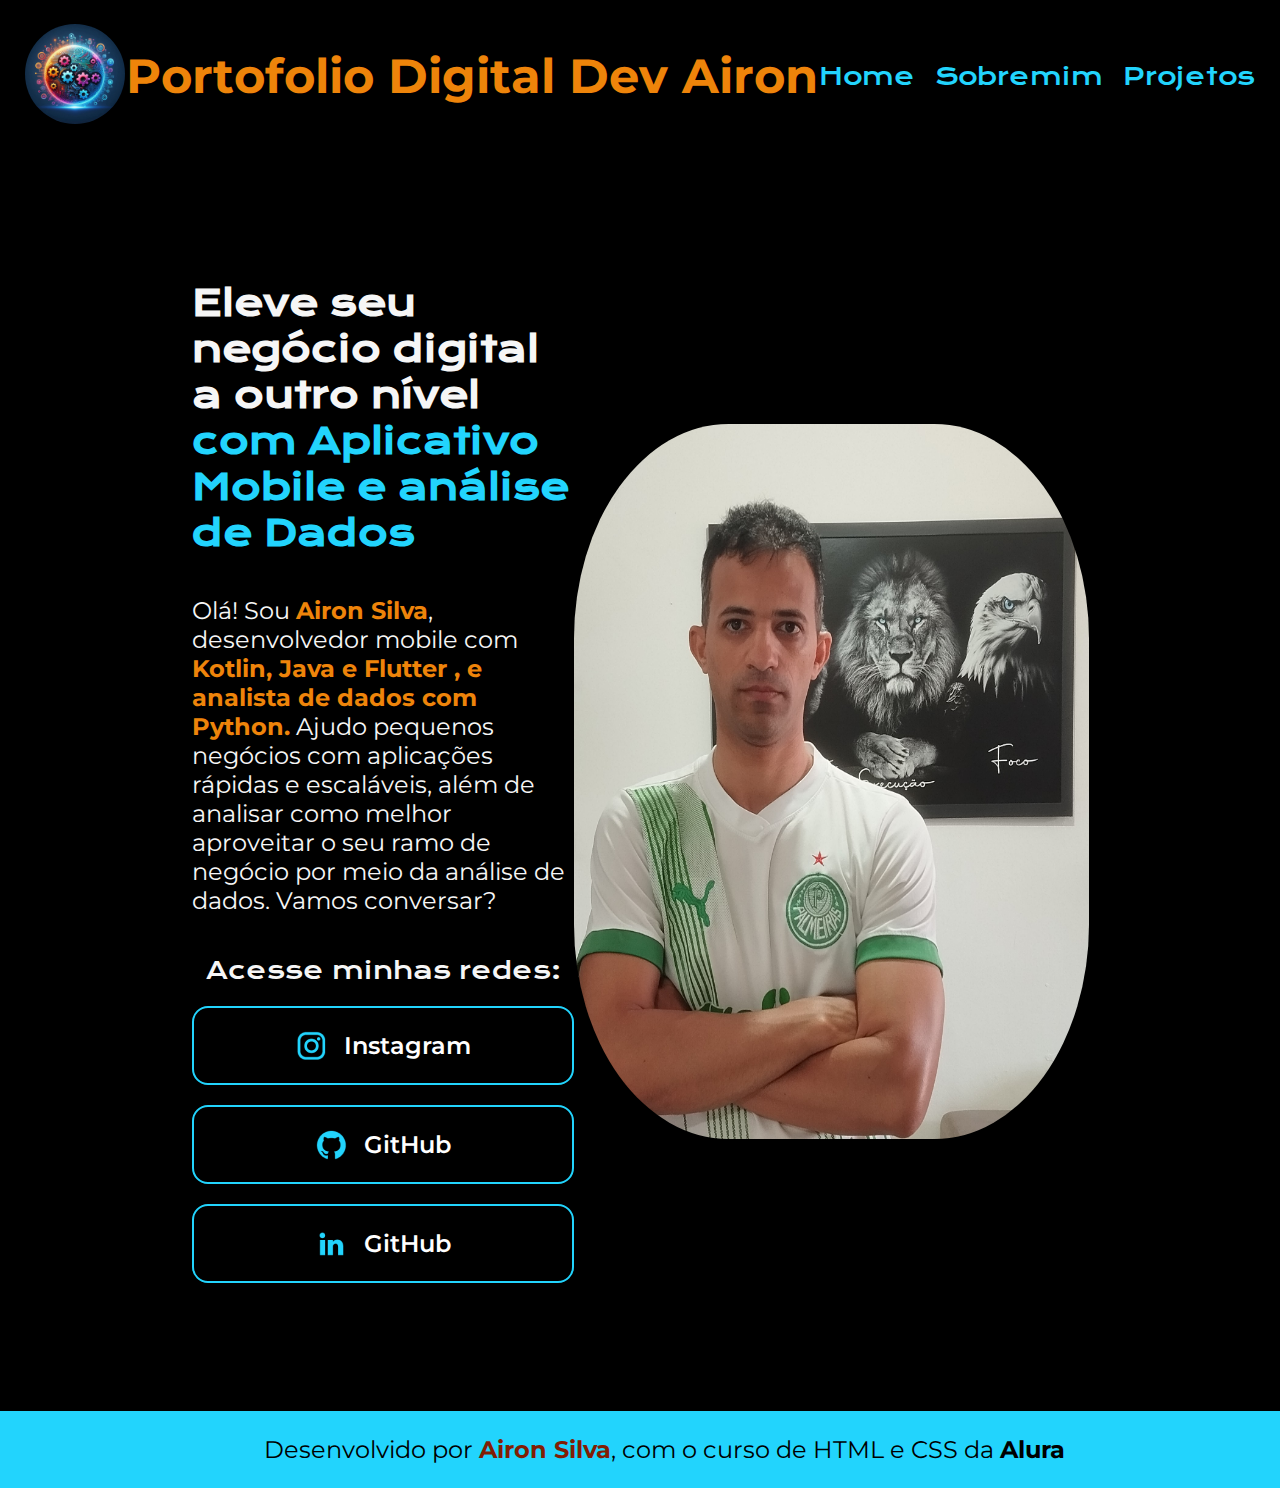
==== index.html @ 954a83ce "correção posição de arquivos" ====
<!DOCTYPE html>
<html lang="pt-br">

<head>
    <meta charset="UTF-8">
    <meta http-equiv="X-UA-Compatible" content="IE=edge">
    <meta name="viewport" content="width=device-width, initial-scale=1.0">
    <title>Portifolio HOME</title>
    <link rel="stylesheet" href="/style/style.css">
</head>

<body>
    <header class="cabecalho">
        <a href="index.html" class="cabecalho__logo">
            <img src="/assets/logo.png" alt="logo do site" class="logo" class="logo">
        </a>
        <h1 class="cabecalho__titulo">
            <span>P</span><span>o</span><span>r</span><span>t</span><span>o</span><span>f</span><span>o</span><span>l</span><span>i</span><span>o</span>
            <span>D</span><span>i</span><span>g</span><span>i</span><span>t</span><span>a</span><span>l</span>
            <span>D</span><span>e</span><span>v</span> 
            <span>A</span><span>i</span><span>r</span><span>o</span><span>n</span>
        </h1>
        <nav class="cabecalho__menu">         
                    <a href="index.html" class="cabecalho__menu_link">Home</a>
                    <a href="/project/sobremim.html" class="cabecalho__menu_link">Sobremim</a>
                    <a href="/project/projetos.html" class="cabecalho__menu_link">Projetos</a>
    </header>
    <main class="apresentacao">
        <section class="apresentacao__conteudo">
            <h1 class="apresentacao__conteudo__titulo">Eleve seu negócio digital a outro nível<strong 
            class="titulo-destaque"> com Aplicativo Mobile e
            análise de Dados</strong></h1>
            <p class="apresentacao__conteudo__texto">Olá! Sou <strong class="apresentacao__conteudo__texto_nome">Airon Silva</strong>, desenvolvedor mobile com <strong class="apresentacao__conteudo__texto_linguagens"> Kotlin, Java
                e
                Flutter , e analista de dados com Python.</strong>
            Ajudo pequenos negócios com aplicações rápidas e escaláveis, além de analisar como melhor aproveitar o
            seu
            ramo de negócio por meio da análise de dados.
            Vamos conversar?</p>
            <div class="apresentacao__links">
                <h2 class="apresentacao__links_subtitutulo">Acesse minhas redes:</h2>
                <a class="apresentacao__links__link" href="https://instagram.com/airon.silva.dev">
                    <img src="/assets/instagram.png" alt="icone do instragam">
                    Instagram</a>
                <a class="apresentacao__links__link" href="https://github.com/aironsg">
                    <img src="/assets/github.png" alt="ícone do GitHub"/>
                    GitHub</a>
                    
                <a class="apresentacao__links__link" href="https://www.linkedin.com/in/airongomes/">
                    <img src="/assets/linkedin.png" alt="ícone do linkedin"/>
                    GitHub</a>
            </div>
        </section>
        <img src="/assets/perfil-github.jpg" alt="foto de perfil de Airon" class="apresentacao__perfil"/>
    </main>
    <footer class="rodape">
        <p >
            Desenvolvido por <strong class="apresentacao__conteudo__texto_nome_rodape">Airon Silva</strong>, com o curso de HTML e CSS da <strong>Alura</strong>
        </p>
    </footer>
</body>

</html>
---- style/style.css ----
@import url('https://fonts.googleapis.com/css2?family=Krona+One&family=Montserrat:wght@400;600&display=swap');

*{
    margin: 0;
    padding: 0;
}

body{
    box-sizing: border-box;
    background-color: #000000;
    color: #F6F6F6;
}

.titulo-destaque{
    color: #22D4FD;
}

.apresentacao{
    padding: 10% 15%;
    display: flex;
    align-items: center;
    justify-content: space-between;
}
.apresentacao__conteudo{
    width: 615px;
    display: flex;
    flex-direction: column;
    gap: 40px;
}

.apresentacao__conteudo__titulo{
    font-size: 36px;
    font-family: 'Krona One', sans-serif;
}

.apresentacao__conteudo__texto{
    font-size: 24px;
    font-family: 'Montserrat', sans-serif;
}

.apresentacao__conteudo__texto_linguagens{
    color: #ee840a;
}
.apresentacao__conteudo__texto_nome{
    color: #ee840a;
}
.apresentacao__conteudo__texto_nome_rodape{
    color: #811d04;
}
.apresentacao__links{
    display: flex;
    justify-content: space-between;
    flex-direction: column;
    align-items: center;
    gap: 20px;
}
.apresentacao__links_subtitutulo{
    font-size: 24px;
    font-family: 'Krona One', sans-serif;
    font-weight: 400;
}

.apresentacao__links__link{
    display: flex;
    justify-content: center;
    background-color: transparent;
    gap: 16px;
    width: 378px;
    text-align: center;
    align-items: center;
    border-radius: 16px;
    border: 2px solid #22D4FD;
    font-size: 24px;
    font-weight: 600;
    padding: 21.5px 0;
    text-decoration: none;
    color: #FFFFFF;
    font-family: 'Montserrat', sans-serif;
}

.apresentacao__links__link:hover{
    background-color: #272727;
    gap: 16px;
    width: 420px;
    text-align: center;
    align-items: center;
    border-radius: 16px;
    border: 2px solid #22D4FD;
    font-size: 24px;
    font-weight: 600;
    padding: 21.5px 0;
    text-decoration: none;
    color: #FFFFFF;
    font-family: 'Montserrat', sans-serif;
    display: flex;
    justify-content: center;
}

.apresentacao__perfil{
    width: 515px;
    height: 715px;
    border-radius: 30%;
    
}

.rodape{
    width: 100%;
    padding: 24px;
    color: #000000;
    background-color: #22D4FD;
    font-size: 24px;
    font-family: 'Montserrat', sans-serif;
    align-items: center;
    text-align: center;
}

/*cabeçalho*/
.logo{
    width: 100px;
    height: 100px;
    border-radius: 50%;
}

.cabecalho{
    display: flex;
    justify-content: space-around;
    align-items: center;
    padding: 24px;
}



.cabecalho__titulo {
    font-size: 48px;
    font-weight: bold;
    color: white;
    display: inline-block;
    font-family: 'Montserrat', sans-serif;
    color: #ee840a;
}

/* Envolve cada letra em um span separadamente */
.cabecalho__titulo span {
    display: inline-block;
    transition: color 0.3s ease-in-out;
}

/* Aplica animação ao passar o mouse */
.cabecalho__titulo:hover span {
    animation: colorChange 1.5s infinite alternate;
}

/* Cada letra tem um delay diferente */
.cabecalho__titulo span:nth-child(1) { animation-delay: 0s; }
.cabecalho__titulo span:nth-child(2) { animation-delay: 0.1s; }
.cabecalho__titulo span:nth-child(3) { animation-delay: 0.2s; }
.cabecalho__titulo span:nth-child(4) { animation-delay: 0.3s; }
.cabecalho__titulo span:nth-child(5) { animation-delay: 0.4s; }
.cabecalho__titulo span:nth-child(6) { animation-delay: 0.5s; }
.cabecalho__titulo span:nth-child(7) { animation-delay: 0.6s; }
.cabecalho__titulo span:nth-child(8) { animation-delay: 0.7s; }
.cabecalho__titulo span:nth-child(9) { animation-delay: 0.8s; }
.cabecalho__titulo span:nth-child(10) { animation-delay: 0.9s; }
.cabecalho__titulo span:nth-child(11) { animation-delay: 1s; }
.cabecalho__titulo span:nth-child(12) { animation-delay: 1.1s; }
.cabecalho__titulo span:nth-child(13) { animation-delay: 1.2s; }
.cabecalho__titulo span:nth-child(14) { animation-delay: 1.3s; }
.cabecalho__titulo span:nth-child(15) { animation-delay: 1.4s; }
.cabecalho__titulo span:nth-child(16) { animation-delay: 1.5s; }
.cabecalho__titulo span:nth-child(17) { animation-delay: 1.6s; }
.cabecalho__titulo span:nth-child(18) { animation-delay: 1.7s; }
.cabecalho__titulo span:nth-child(19) { animation-delay: 1.8s; }
.cabecalho__titulo span:nth-child(20) { animation-delay: 1.9s; }

/* Animação de troca de cores */
@keyframes colorChange {
    0% { color: #22D4FD; } 
    50% { color: #811d04; } 
    100% { color: #ffffff; } 
}


.cabecalho__menu{
    display: flex;
    gap: 20px;
    text-decoration: none;
    color: #22D4FD;
    font-family: 'Krona One', sans-serif;
    font-size: 24px;
}

.cabecalho__menu_link{
    text-decoration: none;
    color: #22D4FD;
}

.cabecalho__menu_link:hover{
    color: #ee840a;
    font-style: italic;
}

.apresentacao__perfil_sobremim{
    width: 515px;
    height: 715px;
    border-radius: 30%;
}

/*pagina de projetos*/


.apresentacao__descricao{
    text-align: center;
    align-items: center;
}
.apresentacao__projetos{

    display: flex;
    align-items: center;
    justify-content: space-between;
}
.projetos {
    text-align: center;
    padding: 50px 20px;
}
.apresentacao__projetos__projeto{
    align-items: center;
    text-align: center;
    padding: 20px;
}
.apresentacao__projetos__projeto__imagem{
    width: 515px;
    height: 715px;
    border-radius: 10%;
    
}
.apresentacao__projetos__projeto__link{
    text-decoration: none;

}

.projetos__titulo {
    font-size: 2rem;
    margin-bottom: 20px;
    color: #333;
}

.apresentacao__projetos__projeto__titulo{
    font-size: 36px;
    font-family: 'Krona One', sans-serif;
}

.apresentacao__conteudo__texto_frase_motivacao{
    color: #ee840a;
}

.apresentacao__conteudo__texto_contato{
    color: #27b30b;
}
.apresentacao__projetos__projeto__descricao{
    margin-top: 10px;
    font-size: 16px;
    font-family: 'Krona One', sans-serif;
    color: #ee840a;
}

.projetos__grid {
    display: grid;
    grid-template-columns: repeat(auto-fit, minmax(250px, 1fr));
    gap: 20px;
    max-width: 1200px;
    margin: 0 auto;
}

.projeto {
    background: #fff;
    padding: 20px;
    border-radius: 10px;
    box-shadow: 0px 4px 8px rgba(0, 0, 0, 0.2);
    text-align: center;
    transition: transform 0.3s ease-in-out;
}
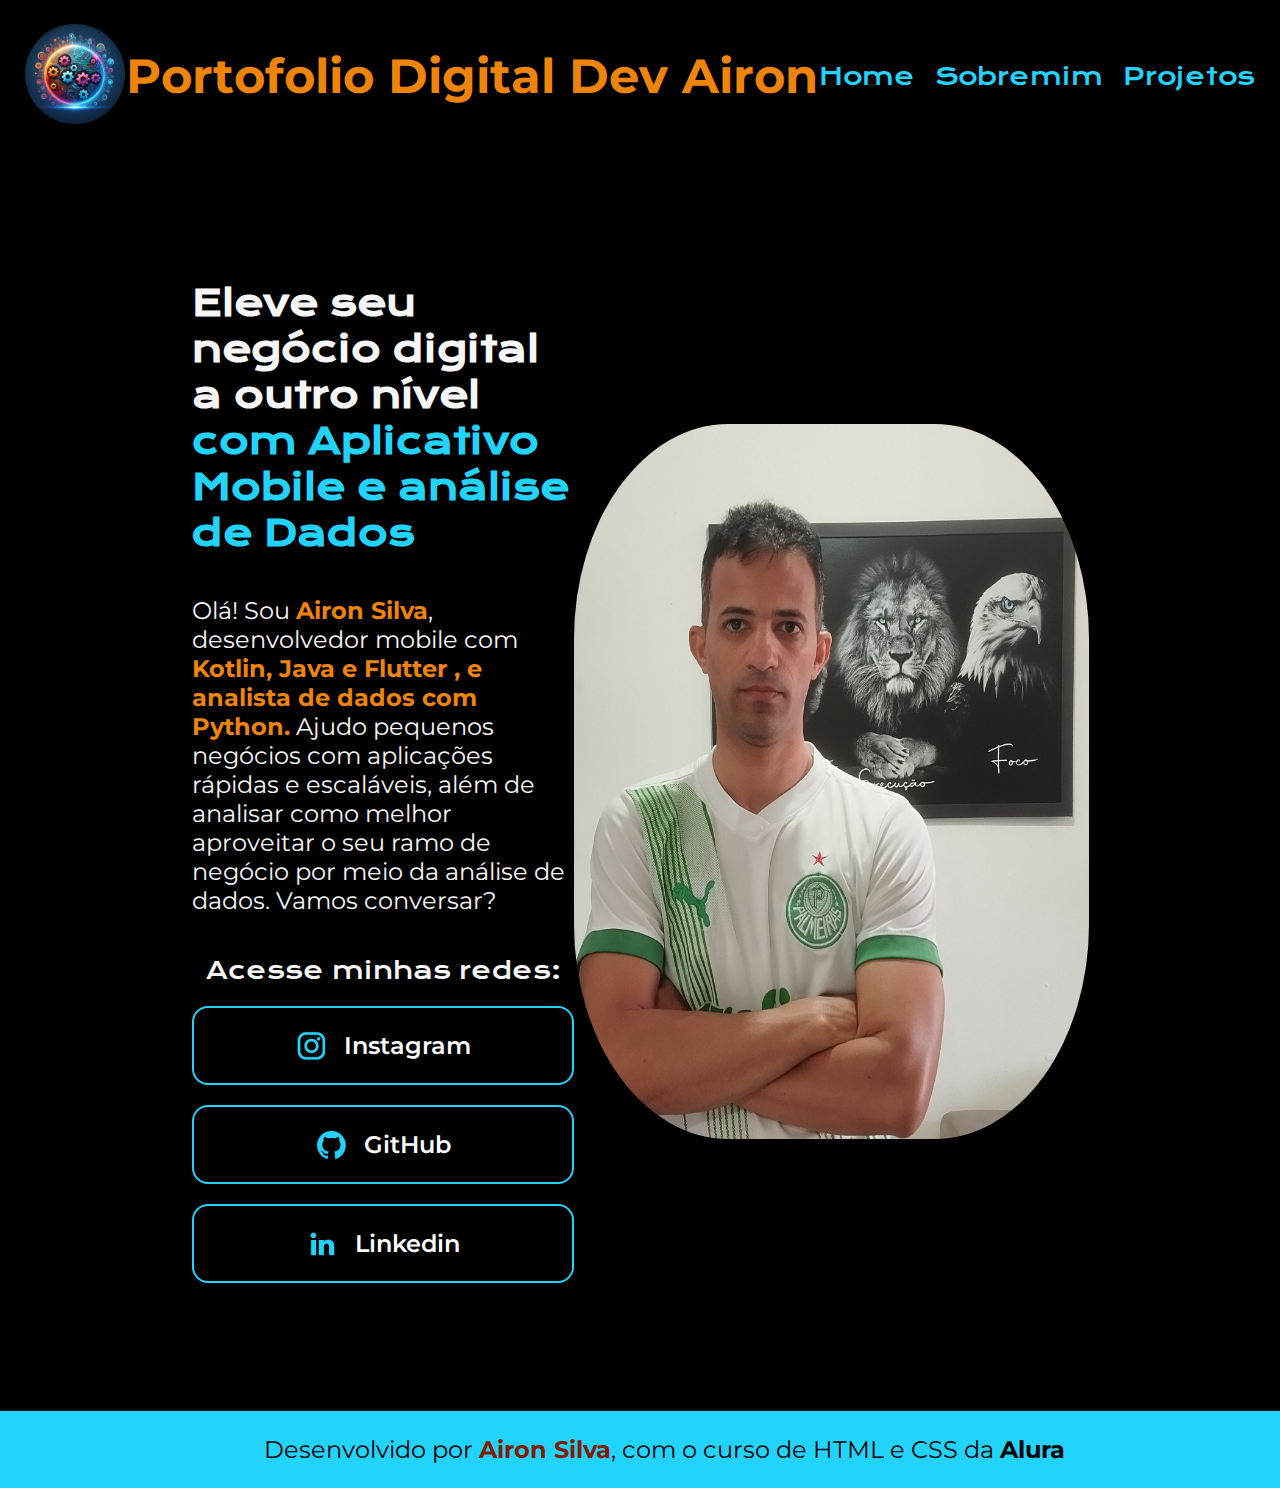
==== commit 0e44ccb1: "correção botão linkedin e logo do app" ====
--- a/index.html
+++ b/index.html
@@ -48,7 +48,7 @@
                     
                 <a class="apresentacao__links__link" href="https://www.linkedin.com/in/airongomes/">
                     <img src="/assets/linkedin.png" alt="ícone do linkedin"/>
-                    GitHub</a>
+                    Linkedin</a>
             </div>
         </section>
         <img src="/assets/perfil-github.jpg" alt="foto de perfil de Airon" class="apresentacao__perfil"/>
